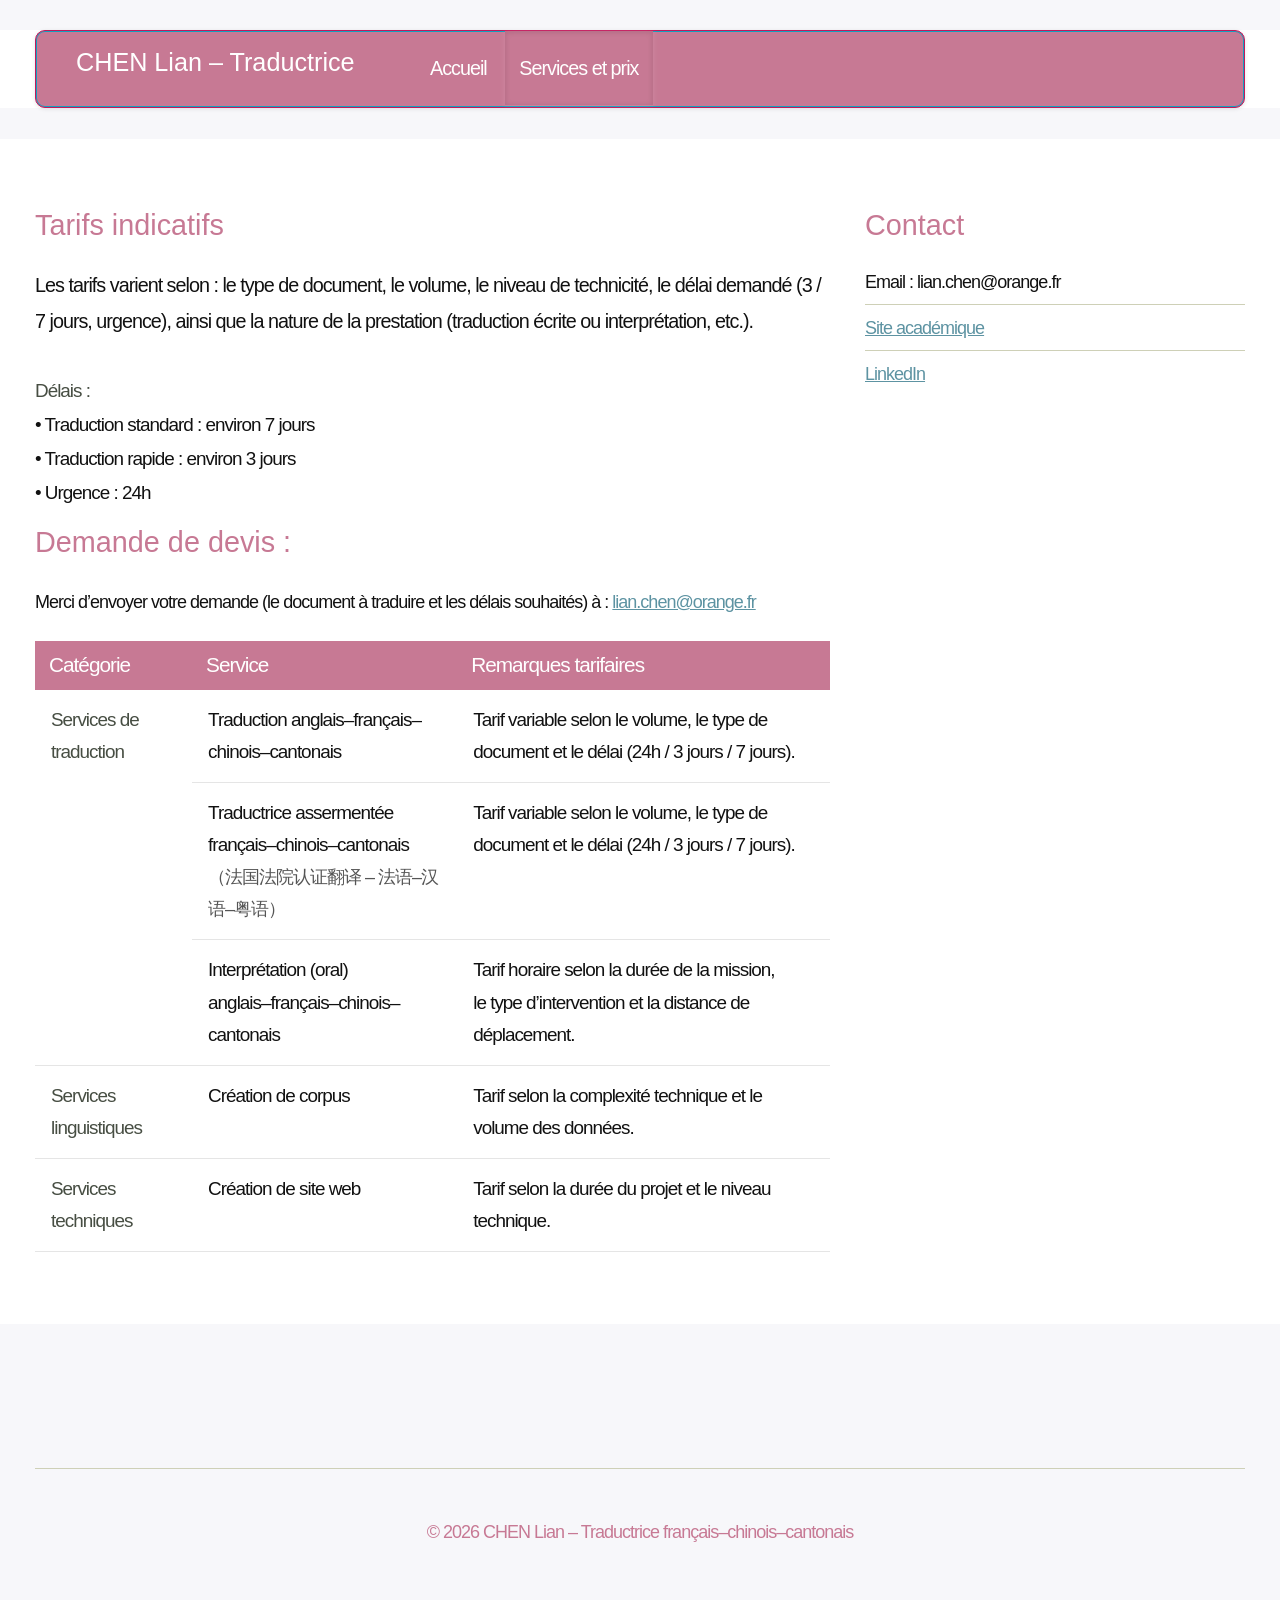
==== Services.html @ cb3b6828 "Add files via upload" ====
<!DOCTYPE HTML>
<html>
<head>
    <title>Services – CHEN Lian</title>
    <meta charset="utf-8" />
    <meta name="viewport" content="width=device-width, initial-scale=1, user-scalable=no" />
    <link rel="stylesheet" href="assets/css/main.css" />
</head>

<body>
<div id="page-wrapper">

    <!-- Header -->
    <div id="header-wrapper">
        <div class="container">
            <header id="header">
                <h1><a href="index.html" id="logo">CHEN Lian – Traductrice</a></h1>
                <nav id="nav">
                    <a href="index.html">Accueil</a>
                    <a href="services.html" class="current-page-item">Services et prix </a>
                  
                </nav>

                <!-- Google Translate button -->
                <div id="google_translate_element" class="translate-box"></div>
            </header>
        </div>
    </div>

    <!-- Main -->
    <div id="main">
        <div class="container">
            <div class="row main-row">

              <!-- LEFT COLUMN -->
<div class="col-8 col-12-medium">

    <section>

        <h2>Tarifs indicatifs</h2>

        <p class="tarif-intro">
        Les tarifs varient selon :
        le type de document, le volume, le niveau de technicité,
        le délai demandé (3 / 7 jours, urgence),
        ainsi que la nature de la prestation
        (traduction écrite ou interprétation, etc.).
        </p>

        <div class="tarif-note">
            <p>
            <strong>Délais :</strong><br/>
            • Traduction standard : environ 7 jours<br/>
            • Traduction rapide : environ 3 jours<br/>
            • Urgence : 24h
            </p>
        </div>

    </br>

        <h2>Demande de devis :</h2>
        <p>
        Merci d’envoyer votre demande (le document à traduire et  les délais souhaités) à :
        <a href="mailto:lian.chen@orange.fr" class="email-link">
            lian.chen@orange.fr
        </a>
        </p>

        <table class="tarif-table">
            <tr>
                <th>Catégorie</th>
                <th>Service</th>
                <th>Remarques tarifaires</th>
            </tr>




            <tr>
                <td rowspan="3"><strong>Services de traduction</strong></td>
                <td>Traduction anglais–français–chinois–cantonais</td>
                
                <td>
                   Tarif variable selon le volume, le type de document
        et le délai (24h / 3 jours / 7 jours).
                </td>
            </tr>

            <tr>
                <td>
                    Traductrice assermentée français–chinois–cantonais<br/>
                    <span class="cn-text">
                    （法国法院认证翻译 – 法语–汉语–粤语）
                    </span>
                </td>
               
                <td>
                   Tarif variable selon le volume, le type de document
        et le délai (24h / 3 jours / 7 jours).
                </td>
            </tr>






            <tr>
                <td>
                    Interprétation (oral)<br/>
                    anglais–français–chinois–cantonais
                </td>
                <td>
                    Tarif horaire selon la durée de la mission,<br/>
                    le type d’intervention et la distance de déplacement.
                </td>
            </tr>

            <tr>
                <td><strong>Services linguistiques</strong></td>
                <td>
                    Création de corpus<br/>
                   
                </td>
                <td>
                    Tarif selon la complexité technique
                    et le volume des données.
                </td>
            </tr>

            <tr>
                <td><strong>Services techniques</strong></td>
                <td>
                    Création de site web
                </td>
                <td>
                    Tarif selon la durée du projet
                    et le niveau technique.
                </td>
            </tr>
        </table>

    </section>

</div>

                <!-- RIGHT SIDEBAR -->
                <div class="col-4 col-12-medium">

                    

                    <!-- Contact -->
                    <section>
                        <h2>Contact</h2>
                        <ul class="link-list">
                            <li>Email : lian.chen@orange.fr</li>
                            <li><a href="https://lianchen.fr/" target="_blank">Site académique</a></li>
                            <li><a href="https://www.linkedin.com/" target="_blank">LinkedIn</a></li>
                        </ul>
                    </section>

                </div>

            </div>
        </div>
    </div>

    <!-- Footer -->
    <div id="footer-wrapper">
        <div class="container">
            <div id="copyright">
                &copy; 2026 CHEN Lian – Traductrice français–chinois–cantonais
            </div>
        </div>
    </div>

</div>

<script src="assets/js/jquery.min.js"></script>
<script src="assets/js/browser.min.js"></script>
<script src="assets/js/breakpoints.min.js"></script>
<script src="assets/js/util.js"></script>
<script src="assets/js/main.js"></script>



<!-- Google Translate script -->
<script>
function googleTranslateElementInit() {
  new google.translate.TranslateElement({
    pageLanguage: 'fr',
    includedLanguages: 'fr,en,zh-CN',
    layout: google.translate.TranslateElement.InlineLayout.SIMPLE
  }, 'google_translate_element');
}
</script>

<script src="//translate.google.com/translate_a/element.js?cb=googleTranslateElementInit"></script>

</body>
</html>
---- assets/css/main.css ----
@import url('https://fonts.googleapis.com/css2?family=Source+Sans+3:wght@400;600;700&display=swap');

/*
	Minimaxing by HTML5 UP
	html5up.net | @ajlkn
	Free for personal and commercial use under the CCA 3.0 license (html5up.net/license)
*/

html, body, div, span, applet, object,
iframe, h1, h2, h3, h4, h5, h6, p, blockquote,
pre, a, abbr, acronym, address, big, cite,
code, del, dfn, em, img, ins, kbd, q, s, samp,
small, strike, strong, sub, sup, tt, var, b,
u, i, center, dl, dt, dd, ol, ul, li, fieldset,
form, label, legend, table, caption, tbody,
tfoot, thead, tr, th, td, article, aside,
canvas, details, embed, figure, figcaption,
footer, header, hgroup, menu, nav, output, ruby,
section, summary, time, mark, audio, video {
	margin: 0;
	padding: 0;
	border: 0;
	font-size: 100%;
	font: inherit;
	vertical-align: baseline;}

article, aside, details, figcaption, figure,
footer, header, hgroup, menu, nav, section {
	display: block;}

body {
	line-height: 1;
}

ol, ul {
	list-style: none;
}

blockquote, q {
	quotes: none;
}

	blockquote:before, blockquote:after, q:before, q:after {
		content: '';
		content: none;
	}

table {
	border-collapse: collapse;
	border-spacing: 0;
}

body {
	-webkit-text-size-adjust: none;
}

mark {
	background-color: transparent;
	color: inherit;
}

input::-moz-focus-inner {
	border: 0;
	padding: 0;
}

input, select, textarea {
	-moz-appearance: none;
	-webkit-appearance: none;
	-ms-appearance: none;
	appearance: none;
}

/* Basic */

	html {
		box-sizing: border-box;
	}

	*, *:before, *:after {
		box-sizing: inherit;
	}

	@-ms-viewport {
		width: device-width;
	}

	body {
    font-size: 13.5pt;
    font-family: sans-serif;
    background-color: #f7f7fa; /* 淡粉灰背景 */
		font-family: 'Ubuntu Condensed', sans-serif;
		color: #111111;

		letter-spacing: -1px;
	}

	h1, h2, h3, h4 {
		color: #c77994;
		font-weight: normal;
	}

	h1 {
		text-transform: lowercase;
	}

	h2 {
		text-transform: lowercase;
		font-size: 1.6em;
		letter-spacing: -1px;
		margin-bottom: 1em;
	}

	h3, h4 {
		color: #283121;
		margin-bottom: 0.5em;
	}

	h3 {
		font-size: 1.2em;
		margin-bottom: 0.8em;
	}

	h4 {
		font-size: 1em;
	}

	p, ul {
		margin-bottom: 1.25em;
	}

	p {
		line-height: 1.8em;
	}

	strong {
		color: #474e43;
	}

	img.left {
		float: left;
		margin: 2px 1.25em 0 0;
	}

	img.top {
		margin: 4px 0 2.25em 0;
	}

	ul {
		padding: 0.25em 0 0 0;
	}

	a {
		color: #5d93a2;
		text-decoration: underline;
	}

		a:hover {
			text-decoration: none;
		}

	* > p:last-child {
		margin-bottom: 0 !important;
	}

	section, article {
		margin: 0 0 60px 0;
	}

	section:last-child, article:last-child {
		margin-bottom: 0;
	}

/* Container */

	.container {
		margin: 0 auto;
		max-width: 100%;
		width: 1200px;
	}

		@media screen and (max-width: 1680px) {

			.container {
				width: 1200px;
			}

		}

		@media screen and (max-width: 1280px) {

			.container {
				width: calc(100% - 70px);
			}

		}

		@media screen and (max-width: 980px) {

			.container {
				width: calc(100% - 100px);
			}

		}

		@media screen and (max-width: 736px) {

			.container {
				width: calc(100% - 40px);
			}

		}

/* Row */

	.row {
		display: flex;
		flex-wrap: wrap;
		box-sizing: border-box;
		align-items: stretch;
	}

		.row > * {
			box-sizing: border-box;
		}

		.row.gtr-uniform > * > :last-child {
			margin-bottom: 0;
		}

		.row.aln-left {
			justify-content: flex-start;
		}

		.row.aln-center {
			justify-content: center;
		}

		.row.aln-right {
			justify-content: flex-end;
		}

		.row.aln-top {
			align-items: flex-start;
		}

		.row.aln-middle {
			align-items: center;
		}

		.row.aln-bottom {
			align-items: flex-end;
		}

		.row > .imp {
			order: -1;
		}

		.row > .col-1 {
			width: 8.33333%;
		}

		.row > .off-1 {
			margin-left: 8.33333%;
		}

		.row > .col-2 {
			width: 16.66667%;
		}

		.row > .off-2 {
			margin-left: 16.66667%;
		}

		.row > .col-3 {
			width: 25%;
		}

		.row > .off-3 {
			margin-left: 25%;
		}

		.row > .col-4 {
			width: 33.33333%;
		}

		.row > .off-4 {
			margin-left: 33.33333%;
		}

		.row > .col-5 {
			width: 41.66667%;
		}

		.row > .off-5 {
			margin-left: 41.66667%;
		}

		.row > .col-6 {
			width: 50%;
		}

		.row > .off-6 {
			margin-left: 50%;
		}

		.row > .col-7 {
			width: 58.33333%;
		}

		.row > .off-7 {
			margin-left: 58.33333%;
		}

		.row > .col-8 {
			width: 66.66667%;
		}

		.row > .off-8 {
			margin-left: 66.66667%;
		}

		.row > .col-9 {
			width: 75%;
		}

		.row > .off-9 {
			margin-left: 75%;
		}

		.row > .col-10 {
			width: 83.33333%;
		}

		.row > .off-10 {
			margin-left: 83.33333%;
		}

		.row > .col-11 {
			width: 91.66667%;
		}

		.row > .off-11 {
			margin-left: 91.66667%;
		}

		.row > .col-12 {
			width: 100%;
		}

		.row > .off-12 {
			margin-left: 100%;
		}

		.row.gtr-0 {
			margin-top: 0px;
			margin-left: 0px;
		}

			.row.gtr-0 > * {
				padding: 0px 0 0 0px;
			}

			.row.gtr-0.gtr-uniform {
				margin-top: 0px;
			}

				.row.gtr-0.gtr-uniform > * {
					padding-top: 0px;
				}

		.row.gtr-25 {
			margin-top: -12.5px;
			margin-left: -12.5px;
		}

			.row.gtr-25 > * {
				padding: 12.5px 0 0 12.5px;
			}

			.row.gtr-25.gtr-uniform {
				margin-top: -12.5px;
			}

				.row.gtr-25.gtr-uniform > * {
					padding-top: 12.5px;
				}

		.row.gtr-50 {
			margin-top: -25px;
			margin-left: -25px;
		}

			.row.gtr-50 > * {
				padding: 25px 0 0 25px;
			}

			.row.gtr-50.gtr-uniform {
				margin-top: -25px;
			}

				.row.gtr-50.gtr-uniform > * {
					padding-top: 25px;
				}

		.row {
			margin-top: -50px;
			margin-left: -50px;
		}

			.row > * {
				padding: 50px 0 0 50px;
			}

			.row.gtr-uniform {
				margin-top: -50px;
			}

				.row.gtr-uniform > * {
					padding-top: 50px;
				}

		.row.gtr-150 {
			margin-top: -75px;
			margin-left: -75px;
		}

			.row.gtr-150 > * {
				padding: 75px 0 0 75px;
			}

			.row.gtr-150.gtr-uniform {
				margin-top: -75px;
			}

				.row.gtr-150.gtr-uniform > * {
					padding-top: 75px;
				}

		.row.gtr-200 {
			margin-top: -100px;
			margin-left: -100px;
		}

			.row.gtr-200 > * {
				padding: 100px 0 0 100px;
			}

			.row.gtr-200.gtr-uniform {
				margin-top: -100px;
			}

				.row.gtr-200.gtr-uniform > * {
					padding-top: 100px;
				}

		@media screen and (max-width: 1680px) {

			.row {
				display: flex;
				flex-wrap: wrap;
				box-sizing: border-box;
				align-items: stretch;
			}

				.row > * {
					box-sizing: border-box;
				}

				.row.gtr-uniform > * > :last-child {
					margin-bottom: 0;
				}

				.row.aln-left {
					justify-content: flex-start;
				}

				.row.aln-center {
					justify-content: center;
				}

				.row.aln-right {
					justify-content: flex-end;
				}

				.row.aln-top {
					align-items: flex-start;
				}

				.row.aln-middle {
					align-items: center;
				}

				.row.aln-bottom {
					align-items: flex-end;
				}

				.row > .imp-xlarge {
					order: -1;
				}

				.row > .col-1-xlarge {
					width: 8.33333%;
				}

				.row > .off-1-xlarge {
					margin-left: 8.33333%;
				}

				.row > .col-2-xlarge {
					width: 16.66667%;
				}

				.row > .off-2-xlarge {
					margin-left: 16.66667%;
				}

				.row > .col-3-xlarge {
					width: 25%;
				}

				.row > .off-3-xlarge {
					margin-left: 25%;
				}

				.row > .col-4-xlarge {
					width: 33.33333%;
				}

				.row > .off-4-xlarge {
					margin-left: 33.33333%;
				}

				.row > .col-5-xlarge {
					width: 41.66667%;
				}

				.row > .off-5-xlarge {
					margin-left: 41.66667%;
				}

				.row > .col-6-xlarge {
					width: 50%;
				}

				.row > .off-6-xlarge {
					margin-left: 50%;
				}

				.row > .col-7-xlarge {
					width: 58.33333%;
				}

				.row > .off-7-xlarge {
					margin-left: 58.33333%;
				}

				.row > .col-8-xlarge {
					width: 66.66667%;
				}

				.row > .off-8-xlarge {
					margin-left: 66.66667%;
				}

				.row > .col-9-xlarge {
					width: 75%;
				}

				.row > .off-9-xlarge {
					margin-left: 75%;
				}

				.row > .col-10-xlarge {
					width: 83.33333%;
				}

				.row > .off-10-xlarge {
					margin-left: 83.33333%;
				}

				.row > .col-11-xlarge {
					width: 91.66667%;
				}

				.row > .off-11-xlarge {
					margin-left: 91.66667%;
				}

				.row > .col-12-xlarge {
					width: 100%;
				}

				.row > .off-12-xlarge {
					margin-left: 100%;
				}

				.row.gtr-0 {
					margin-top: 0px;
					margin-left: 0px;
				}

					.row.gtr-0 > * {
						padding: 0px 0 0 0px;
					}

					.row.gtr-0.gtr-uniform {
						margin-top: 0px;
					}

						.row.gtr-0.gtr-uniform > * {
							padding-top: 0px;
						}

				.row.gtr-25 {
					margin-top: -12.5px;
					margin-left: -12.5px;
				}

					.row.gtr-25 > * {
						padding: 12.5px 0 0 12.5px;
					}

					.row.gtr-25.gtr-uniform {
						margin-top: -12.5px;
					}

						.row.gtr-25.gtr-uniform > * {
							padding-top: 12.5px;
						}

				.row.gtr-50 {
					margin-top: -25px;
					margin-left: -25px;
				}

					.row.gtr-50 > * {
						padding: 25px 0 0 25px;
					}

					.row.gtr-50.gtr-uniform {
						margin-top: -25px;
					}

						.row.gtr-50.gtr-uniform > * {
							padding-top: 25px;
						}

				.row {
					margin-top: -50px;
					margin-left: -50px;
				}

					.row > * {
						padding: 50px 0 0 50px;
					}

					.row.gtr-uniform {
						margin-top: -50px;
					}

						.row.gtr-uniform > * {
							padding-top: 50px;
						}

				.row.gtr-150 {
					margin-top: -75px;
					margin-left: -75px;
				}

					.row.gtr-150 > * {
						padding: 75px 0 0 75px;
					}

					.row.gtr-150.gtr-uniform {
						margin-top: -75px;
					}

						.row.gtr-150.gtr-uniform > * {
							padding-top: 75px;
						}

				.row.gtr-200 {
					margin-top: -100px;
					margin-left: -100px;
				}

					.row.gtr-200 > * {
						padding: 100px 0 0 100px;
					}

					.row.gtr-200.gtr-uniform {
						margin-top: -100px;
					}

						.row.gtr-200.gtr-uniform > * {
							padding-top: 100px;
						}

		}

		@media screen and (max-width: 1280px) {

			.row {
				display: flex;
				flex-wrap: wrap;
				box-sizing: border-box;
				align-items: stretch;
			}

				.row > * {
					box-sizing: border-box;
				}

				.row.gtr-uniform > * > :last-child {
					margin-bottom: 0;
				}

				.row.aln-left {
					justify-content: flex-start;
				}

				.row.aln-center {
					justify-content: center;
				}

				.row.aln-right {
					justify-content: flex-end;
				}

				.row.aln-top {
					align-items: flex-start;
				}

				.row.aln-middle {
					align-items: center;
				}

				.row.aln-bottom {
					align-items: flex-end;
				}

				.row > .imp-large {
					order: -1;
				}

				.row > .col-1-large {
					width: 8.33333%;
				}

				.row > .off-1-large {
					margin-left: 8.33333%;
				}

				.row > .col-2-large {
					width: 16.66667%;
				}

				.row > .off-2-large {
					margin-left: 16.66667%;
				}

				.row > .col-3-large {
					width: 25%;
				}

				.row > .off-3-large {
					margin-left: 25%;
				}

				.row > .col-4-large {
					width: 33.33333%;
				}

				.row > .off-4-large {
					margin-left: 33.33333%;
				}

				.row > .col-5-large {
					width: 41.66667%;
				}

				.row > .off-5-large {
					margin-left: 41.66667%;
				}

				.row > .col-6-large {
					width: 50%;
				}

				.row > .off-6-large {
					margin-left: 50%;
				}

				.row > .col-7-large {
					width: 58.33333%;
				}

				.row > .off-7-large {
					margin-left: 58.33333%;
				}

				.row > .col-8-large {
					width: 66.66667%;
				}

				.row > .off-8-large {
					margin-left: 66.66667%;
				}

				.row > .col-9-large {
					width: 75%;
				}

				.row > .off-9-large {
					margin-left: 75%;
				}

				.row > .col-10-large {
					width: 83.33333%;
				}

				.row > .off-10-large {
					margin-left: 83.33333%;
				}

				.row > .col-11-large {
					width: 91.66667%;
				}

				.row > .off-11-large {
					margin-left: 91.66667%;
				}

				.row > .col-12-large {
					width: 100%;
				}

				.row > .off-12-large {
					margin-left: 100%;
				}

				.row.gtr-0 {
					margin-top: 0px;
					margin-left: 0px;
				}

					.row.gtr-0 > * {
						padding: 0px 0 0 0px;
					}

					.row.gtr-0.gtr-uniform {
						margin-top: 0px;
					}

						.row.gtr-0.gtr-uniform > * {
							padding-top: 0px;
						}

				.row.gtr-25 {
					margin-top: -8.75px;
					margin-left: -8.75px;
				}

					.row.gtr-25 > * {
						padding: 8.75px 0 0 8.75px;
					}

					.row.gtr-25.gtr-uniform {
						margin-top: -8.75px;
					}

						.row.gtr-25.gtr-uniform > * {
							padding-top: 8.75px;
						}

				.row.gtr-50 {
					margin-top: -17.5px;
					margin-left: -17.5px;
				}

					.row.gtr-50 > * {
						padding: 17.5px 0 0 17.5px;
					}

					.row.gtr-50.gtr-uniform {
						margin-top: -17.5px;
					}

						.row.gtr-50.gtr-uniform > * {
							padding-top: 17.5px;
						}

				.row {
					margin-top: -35px;
					margin-left: -35px;
				}

					.row > * {
						padding: 35px 0 0 35px;
					}

					.row.gtr-uniform {
						margin-top: -35px;
					}

						.row.gtr-uniform > * {
							padding-top: 35px;
						}

				.row.gtr-150 {
					margin-top: -52.5px;
					margin-left: -52.5px;
				}

					.row.gtr-150 > * {
						padding: 52.5px 0 0 52.5px;
					}

					.row.gtr-150.gtr-uniform {
						margin-top: -52.5px;
					}

						.row.gtr-150.gtr-uniform > * {
							padding-top: 52.5px;
						}

				.row.gtr-200 {
					margin-top: -70px;
					margin-left: -70px;
				}

					.row.gtr-200 > * {
						padding: 70px 0 0 70px;
					}

					.row.gtr-200.gtr-uniform {
						margin-top: -70px;
					}

						.row.gtr-200.gtr-uniform > * {
							padding-top: 70px;
						}

		}

		@media screen and (max-width: 980px) {

			.row {
				display: flex;
				flex-wrap: wrap;
				box-sizing: border-box;
				align-items: stretch;
			}

				.row > * {
					box-sizing: border-box;
				}

				.row.gtr-uniform > * > :last-child {
					margin-bottom: 0;
				}

				.row.aln-left {
					justify-content: flex-start;
				}

				.row.aln-center {
					justify-content: center;
				}

				.row.aln-right {
					justify-content: flex-end;
				}

				.row.aln-top {
					align-items: flex-start;
				}

				.row.aln-middle {
					align-items: center;
				}

				.row.aln-bottom {
					align-items: flex-end;
				}

				.row > .imp-medium {
					order: -1;
				}

				.row > .col-1-medium {
					width: 8.33333%;
				}

				.row > .off-1-medium {
					margin-left: 8.33333%;
				}

				.row > .col-2-medium {
					width: 16.66667%;
				}

				.row > .off-2-medium {
					margin-left: 16.66667%;
				}

				.row > .col-3-medium {
					width: 25%;
				}

				.row > .off-3-medium {
					margin-left: 25%;
				}

				.row > .col-4-medium {
					width: 33.33333%;
				}

				.row > .off-4-medium {
					margin-left: 33.33333%;
				}

				.row > .col-5-medium {
					width: 41.66667%;
				}

				.row > .off-5-medium {
					margin-left: 41.66667%;
				}

				.row > .col-6-medium {
					width: 50%;
				}

				.row > .off-6-medium {
					margin-left: 50%;
				}

				.row > .col-7-medium {
					width: 58.33333%;
				}

				.row > .off-7-medium {
					margin-left: 58.33333%;
				}

				.row > .col-8-medium {
					width: 66.66667%;
				}

				.row > .off-8-medium {
					margin-left: 66.66667%;
				}

				.row > .col-9-medium {
					width: 75%;
				}

				.row > .off-9-medium {
					margin-left: 75%;
				}

				.row > .col-10-medium {
					width: 83.33333%;
				}

				.row > .off-10-medium {
					margin-left: 83.33333%;
				}

				.row > .col-11-medium {
					width: 91.66667%;
				}

				.row > .off-11-medium {
					margin-left: 91.66667%;
				}

				.row > .col-12-medium {
					width: 100%;
				}

				.row > .off-12-medium {
					margin-left: 100%;
				}

				.row.gtr-0 {
					margin-top: 0px;
					margin-left: 0px;
				}

					.row.gtr-0 > * {
						padding: 0px 0 0 0px;
					}

					.row.gtr-0.gtr-uniform {
						margin-top: 0px;
					}

						.row.gtr-0.gtr-uniform > * {
							padding-top: 0px;
						}

				.row.gtr-25 {
					margin-top: -12.5px;
					margin-left: -12.5px;
				}

					.row.gtr-25 > * {
						padding: 12.5px 0 0 12.5px;
					}

					.row.gtr-25.gtr-uniform {
						margin-top: -12.5px;
					}

						.row.gtr-25.gtr-uniform > * {
							padding-top: 12.5px;
						}

				.row.gtr-50 {
					margin-top: -25px;
					margin-left: -25px;
				}

					.row.gtr-50 > * {
						padding: 25px 0 0 25px;
					}

					.row.gtr-50.gtr-uniform {
						margin-top: -25px;
					}

						.row.gtr-50.gtr-uniform > * {
							padding-top: 25px;
						}

				.row {
					margin-top: -50px;
					margin-left: -50px;
				}

					.row > * {
						padding: 50px 0 0 50px;
					}

					.row.gtr-uniform {
						margin-top: -50px;
					}

						.row.gtr-uniform > * {
							padding-top: 50px;
						}

				.row.gtr-150 {
					margin-top: -75px;
					margin-left: -75px;
				}

					.row.gtr-150 > * {
						padding: 75px 0 0 75px;
					}

					.row.gtr-150.gtr-uniform {
						margin-top: -75px;
					}

						.row.gtr-150.gtr-uniform > * {
							padding-top: 75px;
						}

				.row.gtr-200 {
					margin-top: -100px;
					margin-left: -100px;
				}

					.row.gtr-200 > * {
						padding: 100px 0 0 100px;
					}

					.row.gtr-200.gtr-uniform {
						margin-top: -100px;
					}

						.row.gtr-200.gtr-uniform > * {
							padding-top: 100px;
						}

		}

		@media screen and (max-width: 736px) {

			.row {
				display: flex;
				flex-wrap: wrap;
				box-sizing: border-box;
				align-items: stretch;
			}

				.row > * {
					box-sizing: border-box;
				}

				.row.gtr-uniform > * > :last-child {
					margin-bottom: 0;
				}

				.row.aln-left {
					justify-content: flex-start;
				}

				.row.aln-center {
					justify-content: center;
				}

				.row.aln-right {
					justify-content: flex-end;
				}

				.row.aln-top {
					align-items: flex-start;
				}

				.row.aln-middle {
					align-items: center;
				}

				.row.aln-bottom {
					align-items: flex-end;
				}

				.row > .imp-small {
					order: -1;
				}

				.row > .col-1-small {
					width: 8.33333%;
				}

				.row > .off-1-small {
					margin-left: 8.33333%;
				}

				.row > .col-2-small {
					width: 16.66667%;
				}

				.row > .off-2-small {
					margin-left: 16.66667%;
				}

				.row > .col-3-small {
					width: 25%;
				}

				.row > .off-3-small {
					margin-left: 25%;
				}

				.row > .col-4-small {
					width: 33.33333%;
				}

				.row > .off-4-small {
					margin-left: 33.33333%;
				}

				.row > .col-5-small {
					width: 41.66667%;
				}

				.row > .off-5-small {
					margin-left: 41.66667%;
				}

				.row > .col-6-small {
					width: 50%;
				}

				.row > .off-6-small {
					margin-left: 50%;
				}

				.row > .col-7-small {
					width: 58.33333%;
				}

				.row > .off-7-small {
					margin-left: 58.33333%;
				}

				.row > .col-8-small {
					width: 66.66667%;
				}

				.row > .off-8-small {
					margin-left: 66.66667%;
				}

				.row > .col-9-small {
					width: 75%;
				}

				.row > .off-9-small {
					margin-left: 75%;
				}

				.row > .col-10-small {
					width: 83.33333%;
				}

				.row > .off-10-small {
					margin-left: 83.33333%;
				}

				.row > .col-11-small {
					width: 91.66667%;
				}

				.row > .off-11-small {
					margin-left: 91.66667%;
				}

				.row > .col-12-small {
					width: 100%;
				}

				.row > .off-12-small {
					margin-left: 100%;
				}

				.row.gtr-0 {
					margin-top: 0px;
					margin-left: 0px;
				}

					.row.gtr-0 > * {
						padding: 0px 0 0 0px;
					}

					.row.gtr-0.gtr-uniform {
						margin-top: 0px;
					}

						.row.gtr-0.gtr-uniform > * {
							padding-top: 0px;
						}

				.row.gtr-25 {
					margin-top: -5px;
					margin-left: -5px;
				}

					.row.gtr-25 > * {
						padding: 5px 0 0 5px;
					}

					.row.gtr-25.gtr-uniform {
						margin-top: -5px;
					}

						.row.gtr-25.gtr-uniform > * {
							padding-top: 5px;
						}

				.row.gtr-50 {
					margin-top: -10px;
					margin-left: -10px;
				}

					.row.gtr-50 > * {
						padding: 10px 0 0 10px;
					}

					.row.gtr-50.gtr-uniform {
						margin-top: -10px;
					}

						.row.gtr-50.gtr-uniform > * {
							padding-top: 10px;
						}

				.row {
					margin-top: -20px;
					margin-left: -20px;
				}

					.row > * {
						padding: 20px 0 0 20px;
					}

					.row.gtr-uniform {
						margin-top: -20px;
					}

						.row.gtr-uniform > * {
							padding-top: 20px;
						}

				.row.gtr-150 {
					margin-top: -30px;
					margin-left: -30px;
				}

					.row.gtr-150 > * {
						padding: 30px 0 0 30px;
					}

					.row.gtr-150.gtr-uniform {
						margin-top: -30px;
					}

						.row.gtr-150.gtr-uniform > * {
							padding-top: 30px;
						}

				.row.gtr-200 {
					margin-top: -40px;
					margin-left: -40px;
				}

					.row.gtr-200 > * {
						padding: 40px 0 0 40px;
					}

					.row.gtr-200.gtr-uniform {
						margin-top: -40px;
					}

						.row.gtr-200.gtr-uniform > * {
							padding-top: 40px;
						}

		}

/* Reusable */

	article.blog-post {
		position: relative;
	}

		article.blog-post .comments {
			position: absolute;
			top: 0;
			right: 0;
			height: 32px;
			line-height: 24px;
			padding-left: 40px;
			background: url("images/icon-bubble.png") no-repeat;
		}

		article.blog-post .blog-post-image {
			width: 100%;
		}

	ul.small-image-list li {
		overflow: hidden;
		margin-bottom: 1.5em;
	}

		ul.small-image-list li img {
			width: 78px;
		}

	ul.big-image-list li {
		overflow: hidden;
		margin-bottom: 2em;
	}

		ul.big-image-list li img {
			width: 178px;
		}

	ul.link-list li {
		border-top: solid 1px #ced0b7;
		padding: 0.75em 0 0 0;
		margin: 0.75em 0 0 0;
	}

		ul.link-list li:first-child {
			padding-top: 0;
			margin-top: 0;
			border-top: 0;
		}

	.button {
		background-image: -moz-linear-gradient(top, #c77994, #c77994);
		background-image: -webkit-linear-gradient(top, #c77994, #c77994);
		background-image: -ms-linear-gradient(top, #c77994, #c77994);
		background-image: linear-gradient(top, #c77994, #c77994);
		display: inline-block;
		padding: 15px 25px 15px 25px;
		background-color: #007b9d;
		border-radius: 10px;
		text-transform: lowercase;
		text-decoration: none;
		color: #fff;
		font-size: 1.2em;
		letter-spacing: -1px;
		border: solid 1px #c77994;
		box-shadow: inset 0px 0px 0px 1px #18a8c8;
	}

		.button:hover {
			background-image: -moz-linear-gradient(top, #c77994, #c77994);
			background-image: -webkit-linear-gradient(top, #c77994, #c77994);
			background-image: -ms-linear-gradient(top, #c77994, #c77994);
			background-image: linear-gradient(top, #c77994, #c77994);
			background-color: #c77994;
			box-shadow: inset 0px 0px 0px 1px #3ecceb;
		}

/* Header */

	#header-wrapper {
		background-image: -moz-linear-gradient(top, #fff, #fff);
		background-image: -webkit-linear-gradient(top, #fff, #fff);
		background-image: -ms-linear-gradient(top, #c77994, #c77994);
		background-image: linear-gradient(top, #c77994, #c77994);
		background-color: #c77994;
	}

/*这里才是顶部按钮那个主要颜色*/

	#header {
		background-image: -moz-linear-gradient(top, #c77994, #c77994);
		background-image: -webkit-linear-gradient(top, #c77994, #c77994);
		background-image: -ms-linear-gradient(top, #c77994, #c77994);
		background-image: linear-gradient(top, #c77994, #c77994);
		-moz-box-sizing: content-box;
		-webkit-box-sizing: content-box;
		-ms-box-sizing: content-box;
		box-sizing: content-box;
		position: relative;
		margin: 2.5% 0 2.5% 0;
		padding: 0 40px 0 40px;
		border-radius: 10px;
		border: solid 1px  #C2185B;
		box-shadow: inset 0px 0px 0px 1px #12a0bf, 0px 1px 4px 0px rgba(0, 0, 0, 0.1);
		background-color: #E91E63;
		height: 86px;
	}

		#header h1 {
			position: absolute;
			left: 40px;
			top: 0;
			color: #fff;
			font-size: 2.4em;
			letter-spacing: -2px;
			line-height: 86px;
		}

			#header h1 a {
				color: #fff;
				text-decoration: none;
			}

		#header nav {
			position: absolute;
			right: 40px;
			top: 1px;
			line-height: 84px;
			text-transform: lowercase;
			font-size: 1.3em;
			letter-spacing: -1px;
		}

			#header nav a {
				display: inline-block;
				text-decoration: none;
				color: #fff;
				padding: 0 25px 0 25px;
				outline: 0;
			}

				#header nav a.current-page-item {
					background-image: -moz-linear-gradient(top, #c77994, #c77994);
					background-image: -webkit-linear-gradient(top, #c77994, #c77994);
					background-image: -ms-linear-gradient(top, #007b99, #c77994);
					background-image: linear-gradient(top, #c77994, #c77994);
					background-color: #007897;
					box-shadow: inset 0px 1px 5px 1px rgba(0, 0, 0, 0.1), 0px 0px 5px 1px rgba(255, 255, 255, 0.1);
				}

				#header nav a:hover {
					background-image: -moz-linear-gradient(top, #c77994, #c77994);
					background-image: -webkit-linear-gradient(top, #c77994, #c77994);
					background-image: -ms-linear-gradient(top, #c77994, #c77994);
					background-image: linear-gradient(top, #c77994, #c77994);
					background-color: #0882a1;
					box-shadow: inset 0px 1px 5px 1px rgba(0, 0, 0, 0.05), 0px 0px 5px 1px rgba(255, 255, 255, 0.05);
				}

/* Banner */

	#banner-wrapper {
		background: #c77994 url(images/bg1.png);
		padding: 2em 0;
	}

	#banner {
		position: relative;
		width: 100%;
		padding: 6em 0;
		border-radius: 10px;
		background-image: url(images/banner.jpg);
		background-size: cover;
		text-align: center;
		box-shadow: inset 0 0 0 20px #fff;
	}

		#banner h2 {
			font-size: 3.3em;
			color: #fff;
			text-align: center;
			letter-spacing: -2px;
			margin: 0;
		}

		#banner span {
			display: block;
			left: 0;
			margin: 0.5em 0 0 0;
			font-size: 1.6em;
			color: #fff;
			letter-spacing: -1px;
			text-transform: lowercase;
			opacity: 0.8;
		}

/* Main */

	#main {
		background: #fff;
		padding: 4em 0;
	}

/* Footer */

	#footer-wrapper {
		padding: 4em 0;
	}

/* Copyright */

	#copyright {
		text-align: center;
		color: #c77994;
		border-top: solid 1px #ced0b7;
		padding: 3em 0 0 0;
		margin: 3em 0 0 0;
	}

		#copyright a {
			color: #c77994;
		}

/* Large */

	@media screen and (max-width: 1280px) {

		/* Reusable */

			ul.small-image-list img {
				width: 50px;
			}

			ul.big-image-list img {
				width: 75px;
			}

		/* Header */

			#header {
				height: 76px;
			}

				#header h1 {
					font-size: 2em;
					line-height: 76px;
				}

				#header nav {
					line-height: 74px;
					font-size: 1.1em;
				}

					#header nav a {
						padding: 0 20px 0 20px;
					}

		/* Banner */

			#banner {
				width: 100%;
				padding: 5em 0;
			}

				#banner h2 {
					font-size: 3em;
				}

				#banner span {
					font-size: 1.4em;
				}

		/* Footer */

			#footer-wrapper {
				padding: 4em 0;
			}

		/* Copyright */

			#copyright {
				padding: 3em 0 0 0;
				margin: 4em 0 0 0;
			}

	}

/* Small */

	#navPanel, #titleBar {
		display: none;
	}

	@media screen and (max-width: 980px) {

		/* Basic */

			html, body {
				overflow-x: hidden;
			}

		/* Page Wrapper */

			#page-wrapper {
				padding-top: 44px;
			}

		/* Header */

			#header-wrapper {
				background-image: -moz-linear-gradient(top, #c77994, #c77994);
				background-image: -webkit-linear-gradient(top, #c77994, #c77994);
				background-image: -ms-linear-gradient(top, #c77994, #c77994);
				background-image: linear-gradient(top, #c77994, #c77994);
				background-color: #c77994;
			}

			#header {
				display: none;
			}

			#banner {
				padding: 6em 0;
			}

				#banner h2 {
					font-size: 2.5em;
				}

		/* Nav */

			#page-wrapper {
				-moz-backface-visibility: hidden;
				-webkit-backface-visibility: hidden;
				-ms-backface-visibility: hidden;
				backface-visibility: hidden;
				-moz-transition: -moz-transform 0.5s ease;
				-webkit-transition: -webkit-transform 0.5s ease;
				-ms-transition: -ms-transform 0.5s ease;
				transition: transform 0.5s ease;
				padding-bottom: 1px;
			}

			#titleBar {
				background-image: -moz-linear-gradient(top, #c77994, #c77994);
				background-image: -webkit-linear-gradient(top, #c77994, #c77994);
				background-image: -ms-linear-gradient(top, #c77994, #c77994);
				background-image: linear-gradient(top, #c77994, #c77994);
				-moz-backface-visibility: hidden;
				-webkit-backface-visibility: hidden;
				-ms-backface-visibility: hidden;
				backface-visibility: hidden;
				-moz-transition: -moz-transform 0.5s ease;
				-webkit-transition: -webkit-transform 0.5s ease;
				-ms-transition: -ms-transform 0.5s ease;
				transition: transform 0.5s ease;
				display: block;
				height: 44px;
				left: 0;
				position: fixed;
				top: 0;
				width: 100%;
				z-index: 10001;
				text-align: center;
				color: #fff;
				font-size: 1.25em;
				background-color: #c77994;
			}

				#titleBar .title {
					line-height: 44px;
				}

				#titleBar .toggle {
					position: absolute;
					top: 0;
					left: 0;
					width: 80px;
					height: 60px;
				}

					#titleBar .toggle:after {
						content: '';
						position: absolute;
						left: 4px;
						top: 4px;
						color: #fff;
						text-align: center;
						line-height: 31px;
						font-size: 0.8em;
						width: 50px;
						height: 35px;
						border-radius: 5px;
						box-shadow: inset 0px 0px 0px 1px rgba(0, 0, 0, 0.25), inset 0px 1px 2px 0px rgba(0, 0, 0, 0.5), inset 0px 6px 13px 0px rgba(255, 255, 255, 0.2), 0px 2px 2px 0px rgba(255, 255, 255, 0.1);
					}

					#titleBar .toggle:before {
						content: '';
						position: absolute;
						width: 20px;
						height: 30px;
						background: url("images/mobileUI-site-nav-opener-bg.svg");
						top: 16px;
						left: 19px;
					}

					#titleBar .toggle:active:after {
						background: rgba(0, 0, 0, 0.2);
					}

			#navPanel {
				-moz-backface-visibility: hidden;
				-webkit-backface-visibility: hidden;
				-ms-backface-visibility: hidden;
				backface-visibility: hidden;
				-moz-transform: translateX(-275px);
				-webkit-transform: translateX(-275px);
				-ms-transform: translateX(-275px);
				transform: translateX(-275px);
				-moz-transition: -moz-transform 0.5s ease;
				-webkit-transition: -webkit-transform 0.5s ease;
				-ms-transition: -ms-transform 0.5s ease;
				transition: transform 0.5s ease;
				display: block;
				height: 100%;
				left: 0;
				overflow-y: auto;
				position: fixed;
				top: 0;
				width: 275px;
				z-index: 10002;
				background: #c77994;
				color: #fff;
				box-shadow: inset -10px 0px 40px 0px rgba(0, 0, 0, 0.5);
			}

				#navPanel .link {
					display: block;
					color: #fff;
					border-top: solid 1px rgba(255, 255, 255, 0.1);
					border-bottom: solid 1px rgba(0, 0, 0, 0.2);
					height: 55px;
					line-height: 55px;
					padding: 0 15px 0 15px;
					text-decoration: none;
				}

					#navPanel .link:first-child {
						border-top: 0;
					}

					#navPanel .link:last-child {
						border-bottom: 0;
					}

			body.navPanel-visible #page-wrapper {
				-moz-transform: translateX(275px);
				-webkit-transform: translateX(275px);
				-ms-transform: translateX(275px);
				transform: translateX(275px);
			}

			body.navPanel-visible #titleBar {
				-moz-transform: translateX(275px);
				-webkit-transform: translateX(275px);
				-ms-transform: translateX(275px);
				transform: translateX(275px);
			}

			body.navPanel-visible #navPanel {
				-moz-transform: translateX(0);
				-webkit-transform: translateX(0);
				-ms-transform: translateX(0);
				transform: translateX(0);
			}

	}

/* Small */

	@media screen and (max-width: 736px) {

		/* Basic */

			body {
				font-size: 13pt;
			}

			h2 {
				font-size: 1.4em;
			}

			h3 {
				font-size: 1.2em;
			}

			h4 {
				font-size: 1em;
			}

		/* Reusable */

			ul.small-image-list li img {
				width: 100px;
			}

			ul.big-image-list li img {
				width: 100px;
			}

			ul.link-list {
				margin: 0 0 1em 0;
			}

			article.blog-post .comments {
				display: block;
				position: relative;
				top: -0.5em;
				margin: 0 0 0.5em 0;
			}

			.button {
				font-size: 1em;
			}

			.blog-post-image {
				width: 100%;
			}

		/* Banner */

			#banner-wrapper {
				background: #c8d2bc url(images/bg1.png);
				padding: 20px 0;
			}

			#banner {
				box-shadow: inset 0 0 0 10px #fff;
				padding: 4em 1em;
			}

				#banner h2 {
					font-size: 2em;
					letter-spacing: -2px;
					line-height: 1.25em;
				}

				#banner span {
					font-size: 1.25em;
					letter-spacing: -1px;
					line-height: 1.25em;
				}

		/* Main */

			#main {
				padding: 40px 0;
			}

		/* Footer */

			#footer-wrapper {
				padding: 40px 0;
			}

		/* Copyright */

			#copyright {
				text-align: center;
				color: #A6A88F;
				padding: 30px 0 0 0;
				font-size: 0.8em;
				line-height: 1.5em;
			}

				#copyright a {
					color: #A6A88F;
				}

	}


	/* ===== FIX FOR ACADEMIC BANNER TITLE (DO NOT REMOVE) ===== */

#banner h2 {
    text-transform: none !important;
    letter-spacing: normal !important;
    font-weight: 700 !important;
    opacity: 1 !important;
}

#banner span {
    text-transform: none !important;
    letter-spacing: normal !important;
    font-weight: 500 !important;
    opacity: 1 !important;
}

/* also fix global headings that template forces to lowercase */

h1, h2 {
    text-transform: none !important;
    letter-spacing: normal !important;
}



/* ===== TABLE STYLE FOR IMPORTANT DATES ===== */

table.dates {
    width: 100%;
    margin-top: 20px;
    border-collapse: collapse;
    font-family: 'Ubuntu Condensed', sans-serif;
    font-size: 1.1em;
}

table.dates td {
    padding: 12px 18px;
    border-bottom: 1px solid #ced0b7;
}

table.dates tr:hover {
    background-color: #f4f6f2;
}

table.dates td:first-child {
   color: #007897;
    font-weight: 700;
    width: 220px;
}





/* ===== FORCE FIX: logo too long + nav overlap + uppercase ===== */

/* 0) 取消模板全局小写（模板在 #header nav 上做了 text-transform: lowercase） */
#header nav,
#header nav a,
#nav,
#nav a {
  text-transform: none !important;
}

/* 1) 强制 header 作为定位容器 */
#header {
  position: relative !important;
}

/* 2) 固定 logo 区域宽度，避免盖住菜单 */
#header h1 {
  position: absolute !important;
  left: 40px !important;
  top: 0 !important;
  width: 320px !important;     /* 你可以调 280/300/360 */
  max-width: 320px !important;
  overflow: hidden !important;
  white-space: nowrap !important;
  text-overflow: ellipsis !important;
  z-index: 3 !important;
}

/* 3) 把 nav 的左边界推到 logo 右侧，确保 Home 不被盖住 */
#header nav {
  position: absolute !important;
  left: 380px !important;      /* >= (logo宽度 320 + 左边距 40 + 额外间距) */
  right: 40px !important;
  top: 0 !important;
  z-index: 2 !important;
  white-space: nowrap !important;
}

/* 4) 导航项之间的间距（不要太大，避免挤出） */
#header nav a {
  padding: 0 14px !important;
}


/* ===== REAL FIX FOR LONG LOGO TITLE ===== */

#header h1 {
    font-size: 1.4em !important;   /* 从 2.75em 降下来 */
    line-height: 2.5em;
}






/* ===== HOTEL CARDS ===== */

.hotel-card{
  background:#fff;
  border:1px solid #e6e6e6;
  border-radius:14px;
  box-shadow:0 2px 10px rgba(0,0,0,.06);
  padding:22px;
  margin-bottom:28px;
  text-align:center;
}

.hotel-title{
  font-size:26px;
  font-weight:800;
  margin-bottom:8px;
}

.stars{
  font-size:20px;
  color:#f4c542;
  margin-bottom:8px;
}

.hotel-meta{
  font-size:14px;
  color:#666;
  margin-bottom:10px;
}

.hotel-card a{
  color:#2d6be0;
  text-decoration:none;
  font-weight:600;
}

.hotel-card a:hover{
  text-decoration:underline;
}



/* Google Translate position */
.translate-box {
    position: absolute;
    top: 20px;
    right: 20px;
    z-index: 9999;
}






/* ===== TARIF TABLE STYLE ===== */

.tarif-intro {
    font-size: 1.1em;
    line-height: 1.8em;
    margin-bottom: 30px;
}

.tarif-table {
    width: 100%;
    border-collapse: collapse;
    margin-top: 20px;
    font-size: 1.05em;
}

.tarif-table th {
    background: #c77994;
    color: #fff;
    padding: 14px;
    text-align: left;
    font-size: 1.1em;
}

.tarif-table td {
    padding: 14px 16px;
    border-bottom: 1px solid #e5e5e5;
    vertical-align: top;
    line-height: 1.7em;
}

.tarif-table tr:hover {
    background: #f8f2f5;
}

.tarif-note {
    margin-top: 35px;
    font-size: 1.05em;
    line-height: 1.9em;
}

.cn-text {
    color: #555;
    font-size: 0.95em;
}
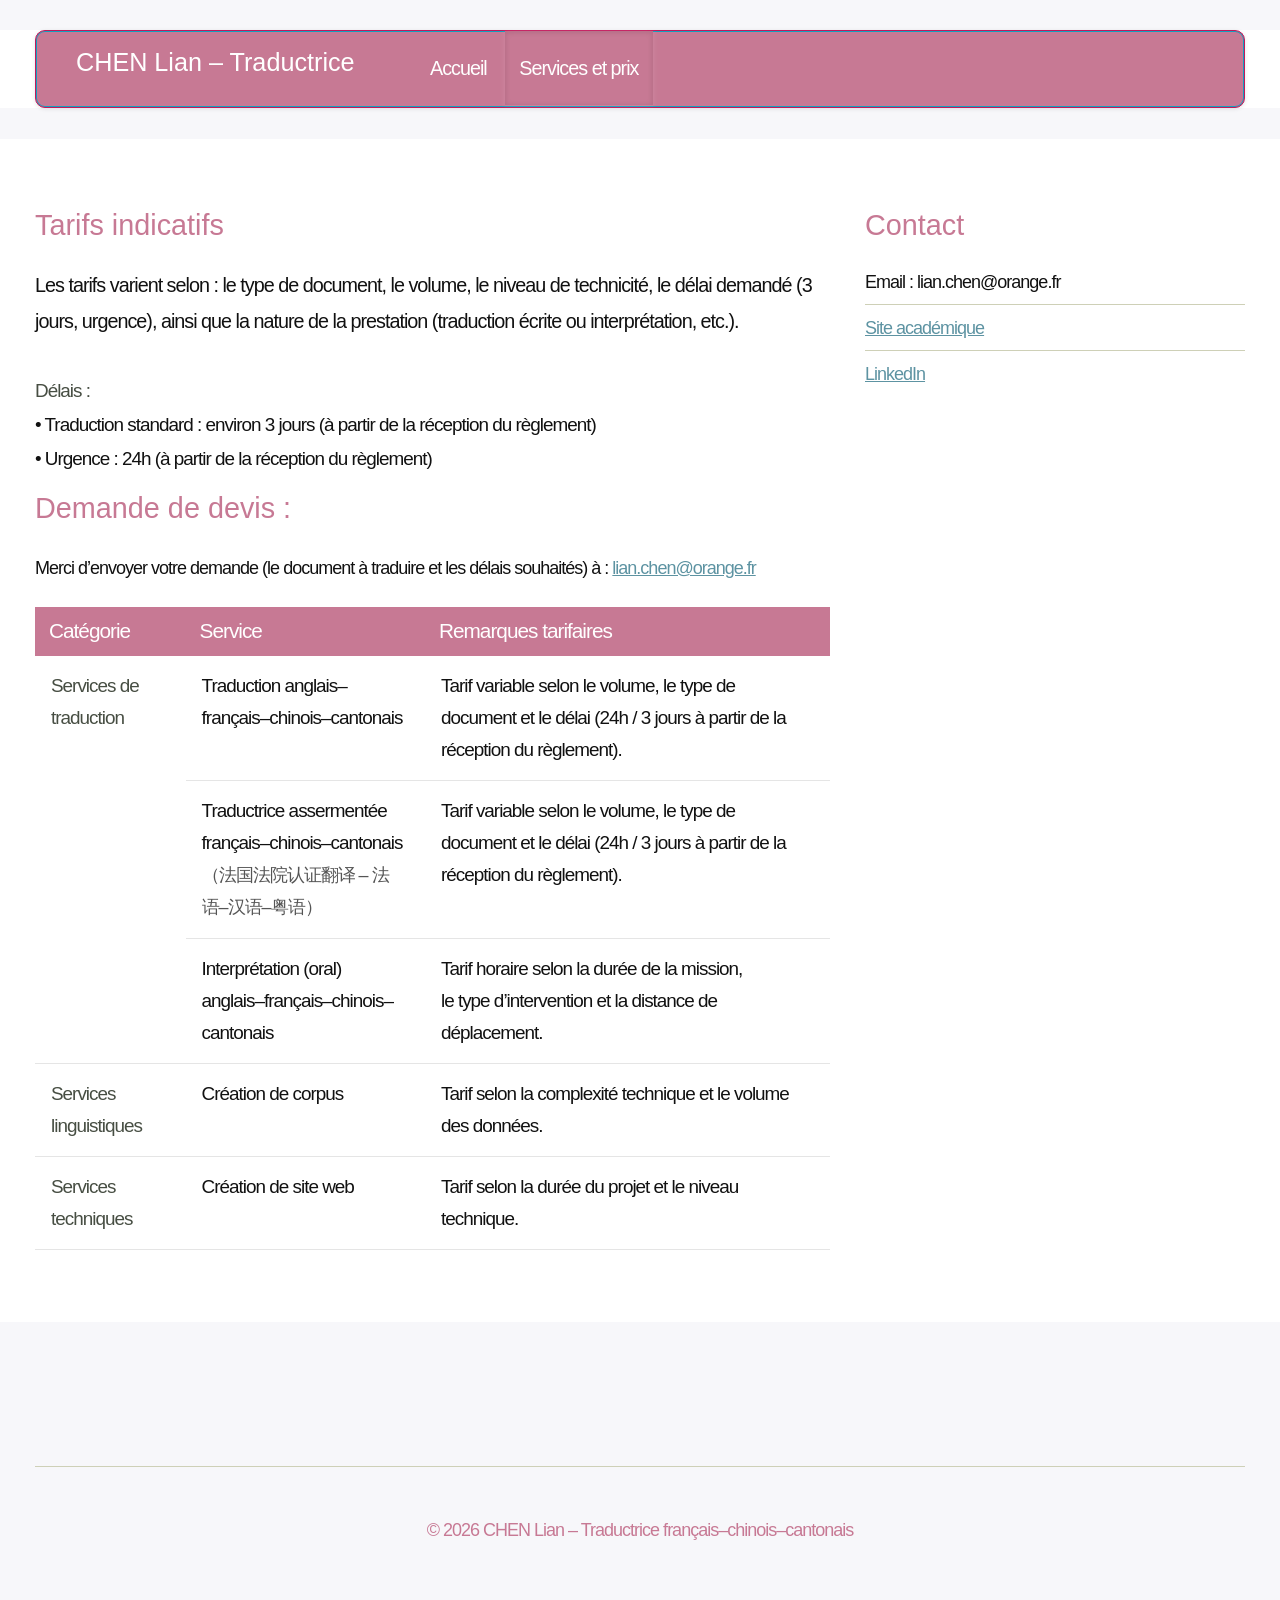
==== commit 00dd47e4: "Add files via upload" ====
--- a/Services.html
+++ b/Services.html
@@ -42,7 +42,7 @@
         <p class="tarif-intro">
         Les tarifs varient selon :
         le type de document, le volume, le niveau de technicité,
-        le délai demandé (3 / 7 jours, urgence),
+        le délai demandé (3 jours, urgence),
         ainsi que la nature de la prestation
         (traduction écrite ou interprétation, etc.).
         </p>
@@ -50,9 +50,8 @@
         <div class="tarif-note">
             <p>
             <strong>Délais :</strong><br/>
-            • Traduction standard : environ 7 jours<br/>
-            • Traduction rapide : environ 3 jours<br/>
-            • Urgence : 24h
+            • Traduction standard : environ 3 jours (à partir de la réception du règlement)<br/>
+            • Urgence : 24h  (à partir de la réception du règlement)
             </p>
         </div>
 
@@ -82,7 +81,7 @@
                 
                 <td>
                    Tarif variable selon le volume, le type de document
-        et le délai (24h / 3 jours / 7 jours).
+        et le délai (24h / 3 jours à partir de la réception du règlement).
                 </td>
             </tr>
 
@@ -96,7 +95,7 @@
                
                 <td>
                    Tarif variable selon le volume, le type de document
-        et le délai (24h / 3 jours / 7 jours).
+        et le délai (24h / 3 jours à partir de la réception du règlement).
                 </td>
             </tr>
 
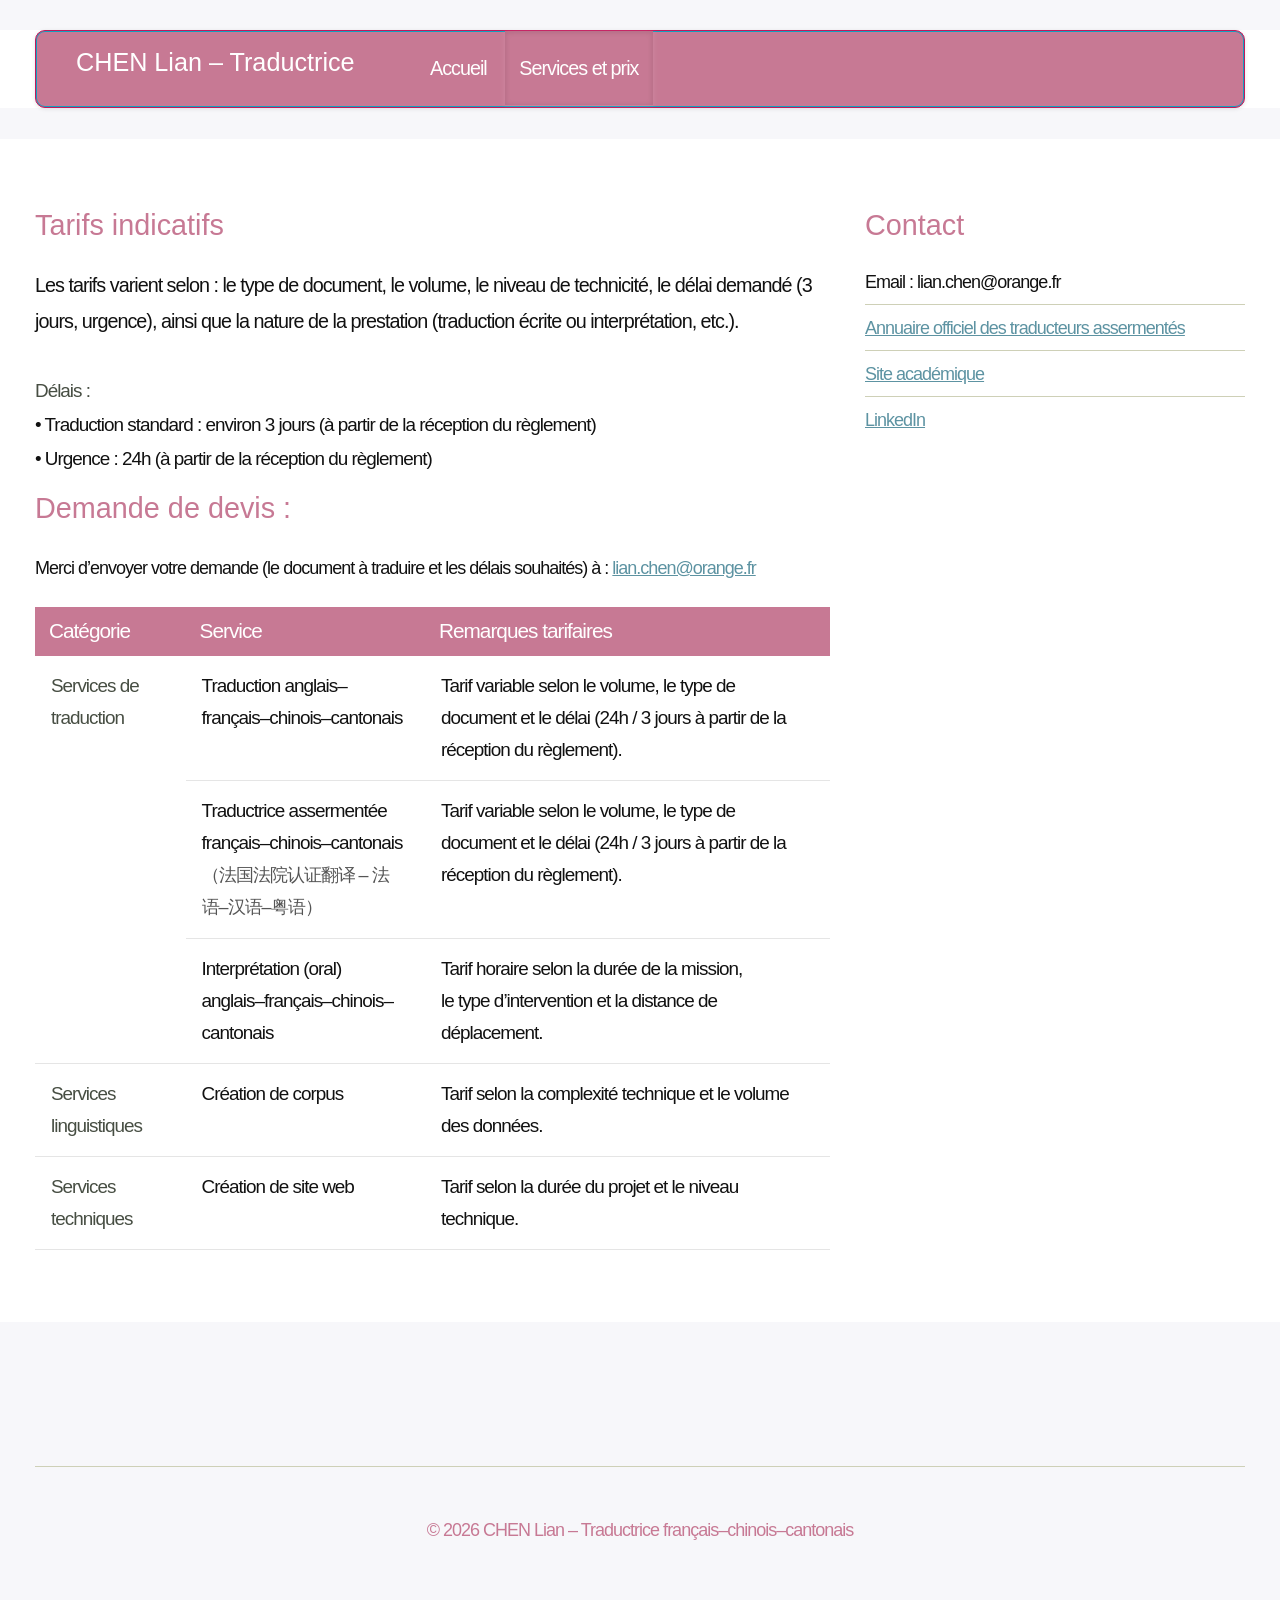
==== commit e0d4d346: "Add files via upload" ====
--- a/Services.html
+++ b/Services.html
@@ -153,6 +153,8 @@
                         <h2>Contact</h2>
                         <ul class="link-list">
                             <li>Email : lian.chen@orange.fr</li>
+                            <li><a href="https://www.annuaire-traducteur-assermente.fr/fr/3,2,10459/fiche_traducteur_assermente_chinois_mandarin_cantonais_CHEN_Lian_AMIENS.html" target="_blank">Annuaire officiel des traducteurs assermentés</a></li>
+
                             <li><a href="https://lianchen.fr/" target="_blank">Site académique</a></li>
                             <li><a href="https://www.linkedin.com/" target="_blank">LinkedIn</a></li>
                         </ul>
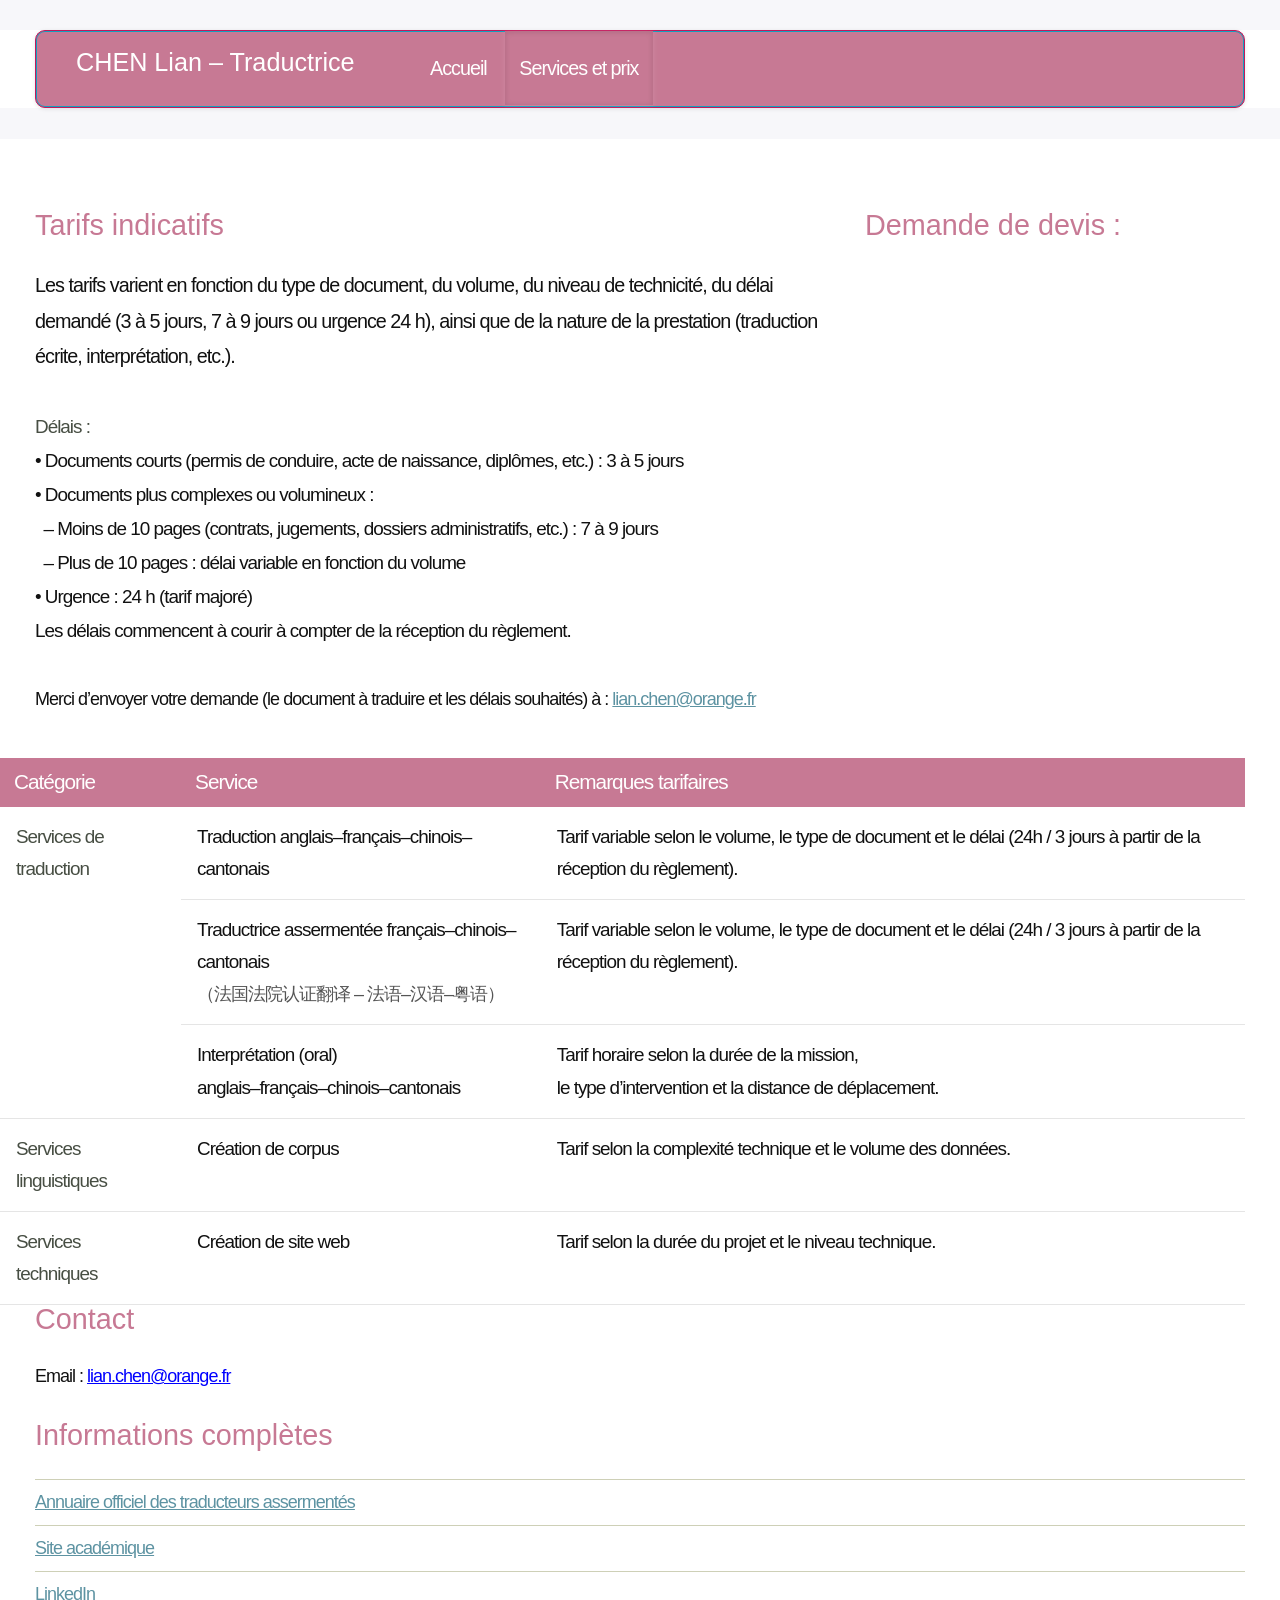
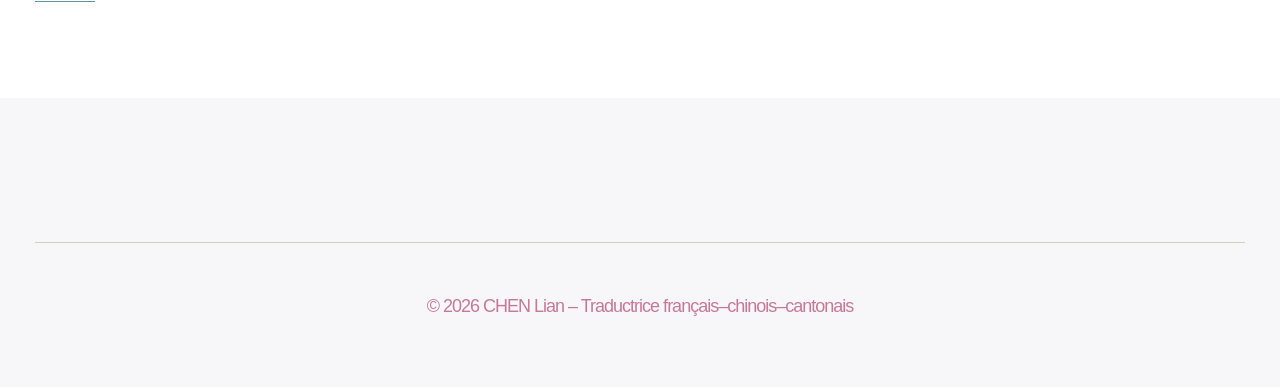
==== commit 1d0323bb: "Add files via upload" ====
--- a/Services.html
+++ b/Services.html
@@ -37,22 +37,29 @@
 
     <section>
 
-        <h2>Tarifs indicatifs</h2>
-
-        <p class="tarif-intro">
-        Les tarifs varient selon :
-        le type de document, le volume, le niveau de technicité,
-        le délai demandé (3 jours, urgence),
-        ainsi que la nature de la prestation
-        (traduction écrite ou interprétation, etc.).
-        </p>
-
-        <div class="tarif-note">
-            <p>
-            <strong>Délais :</strong><br/>
-            • Traduction standard : environ 3 jours (à partir de la réception du règlement)<br/>
-            • Urgence : 24h  (à partir de la réception du règlement)
-            </p>
+      <h2>Tarifs indicatifs</h2>
+
+<p class="tarif-intro">
+Les tarifs varient en fonction du type de document, du volume, du niveau de technicité,
+du délai demandé (3 à 5 jours, 7 à 9 jours ou urgence 24 h),
+ainsi que de la nature de la prestation (traduction écrite, interprétation, etc.).
+</p>
+
+<div class="tarif-note">
+<p>
+<strong>Délais :</strong><br/>
+
+• Documents courts (permis de conduire, acte de naissance, diplômes, etc.) : 3 à 5 jours<br/>
+
+• Documents plus complexes ou volumineux :<br/>
+&nbsp;&nbsp;– Moins de 10 pages (contrats, jugements, dossiers administratifs, etc.) : 7 à 9 jours<br/>
+&nbsp;&nbsp;– Plus de 10 pages : délai variable en fonction du volume<br/>
+
+• Urgence : 24 h (tarif majoré)<br/>
+
+<em>Les délais commencent à courir à compter de la réception du règlement.</em>
+</p>
+</div>
         </div>
 
     </br>
@@ -152,7 +159,14 @@
                     <section>
                         <h2>Contact</h2>
                         <ul class="link-list">
-                            <li>Email : lian.chen@orange.fr</li>
+                            <li>Email :        <a href="mailto:lian.chen@orange.fr" style="color: blue;">
+            lian.chen@orange.fr
+        </a>
+
+<br/>
+<br/>
+<br/>
+         <h2>Informations complètes</h2>
                             <li><a href="https://www.annuaire-traducteur-assermente.fr/fr/3,2,10459/fiche_traducteur_assermente_chinois_mandarin_cantonais_CHEN_Lian_AMIENS.html" target="_blank">Annuaire officiel des traducteurs assermentés</a></li>
 
                             <li><a href="https://lianchen.fr/" target="_blank">Site académique</a></li>
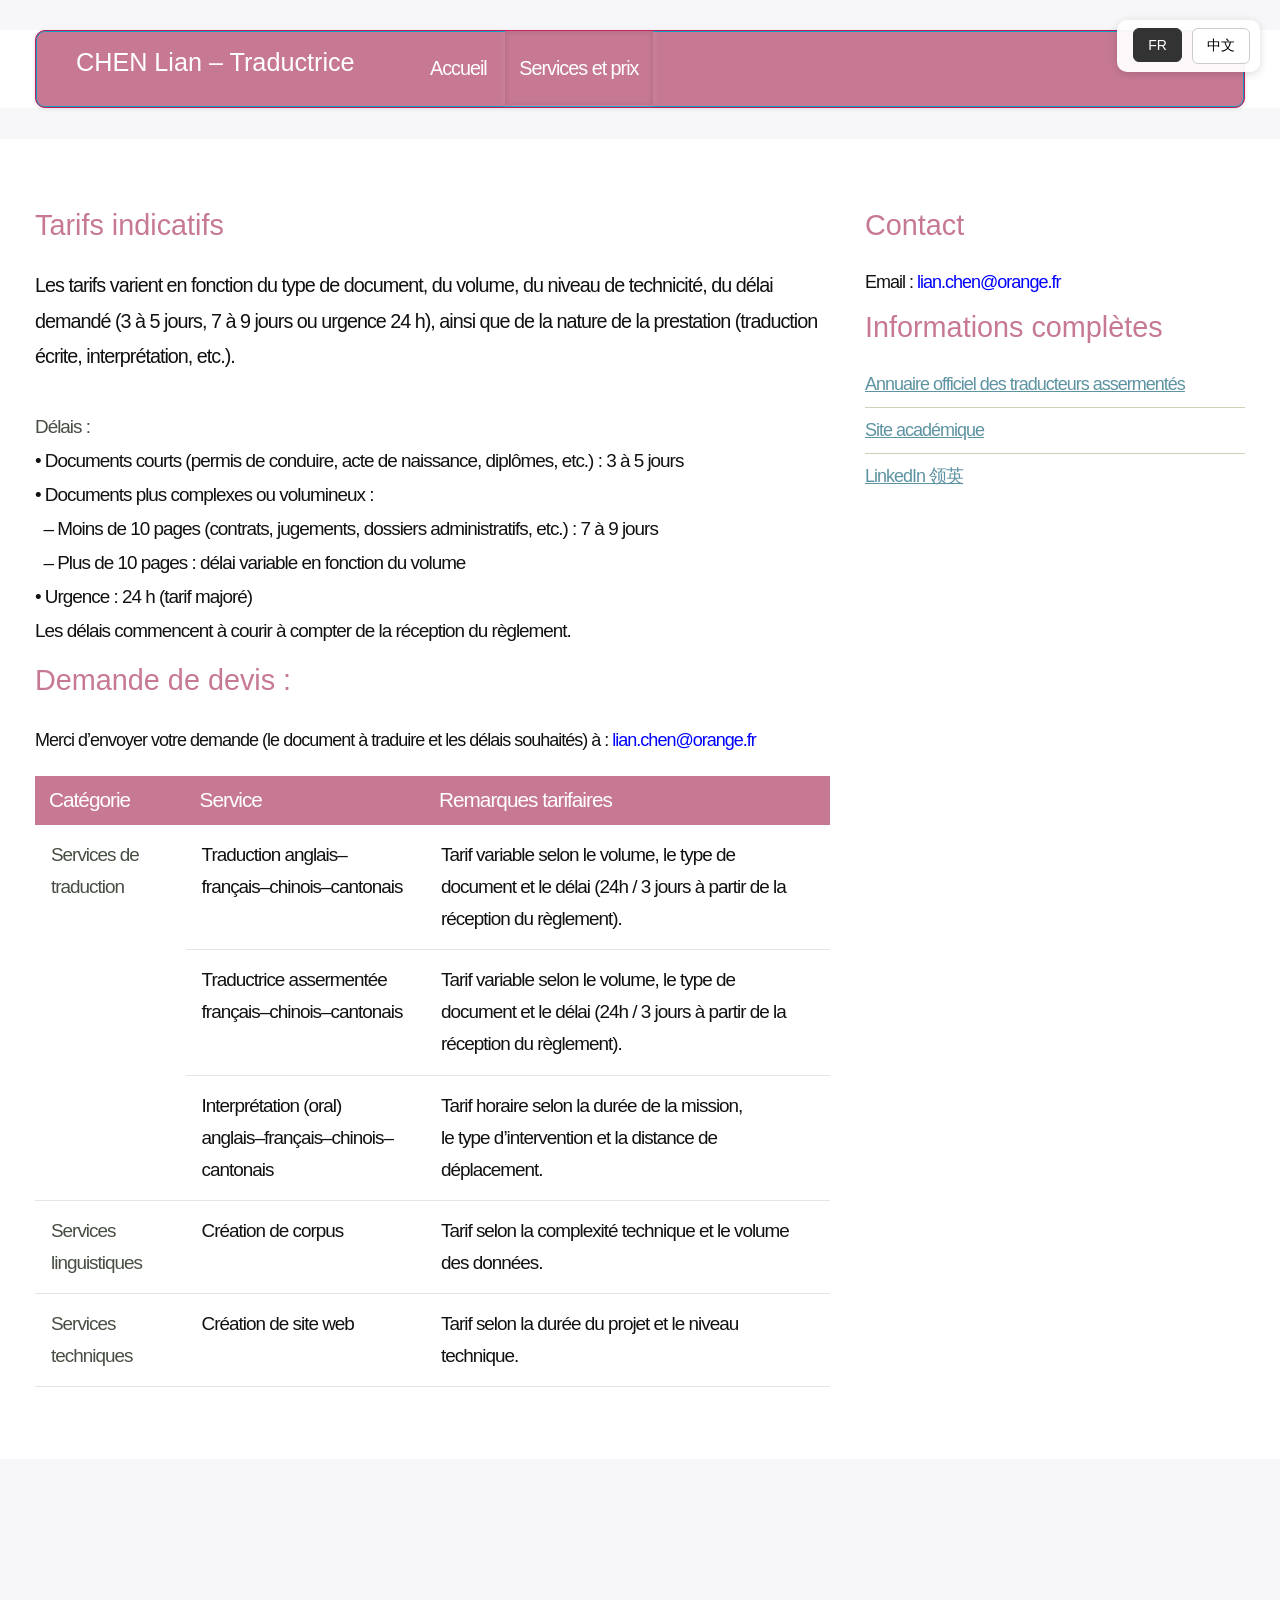
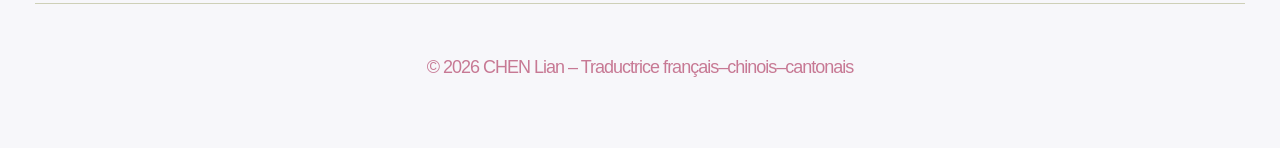
==== commit c64ce9ec: "Add files via upload" ====
--- a/Services.html
+++ b/Services.html
@@ -1,28 +1,94 @@
 <!DOCTYPE HTML>
-<html>
+<html lang="fr">
 <head>
     <title>Services – CHEN Lian</title>
     <meta charset="utf-8" />
     <meta name="viewport" content="width=device-width, initial-scale=1, user-scalable=no" />
     <link rel="stylesheet" href="assets/css/main.css" />
+
+    <style>
+        .language-floating {
+            position: fixed;
+            top: 20px;
+            right: 20px;
+            z-index: 99999;
+            background: rgba(255, 255, 255, 0.95);
+            padding: 8px 10px;
+            border-radius: 10px;
+            box-shadow: 0 2px 8px rgba(0,0,0,0.15);
+        }
+
+        .language-floating button {
+            margin-left: 6px;
+            padding: 8px 14px;
+            border: 1px solid #ccc;
+            background: #fff;
+            cursor: pointer;
+            border-radius: 6px;
+            font-size: 14px;
+        }
+
+        .language-floating button:hover {
+            background: #f2f2f2;
+        }
+
+        .language-floating button.active-lang {
+            background: #333;
+            color: #fff;
+            border-color: #333;
+        }
+
+        .lang-fr-inline,
+        .lang-zh-inline {
+            display: none;
+        }
+
+        .lang-fr-block,
+        .lang-zh-block {
+            display: none;
+        }
+
+        .email-link {
+            color: blue;
+            text-decoration: none;
+        }
+
+        .email-link:hover {
+            text-decoration: underline;
+        }
+    </style>
 </head>
 
 <body>
 <div id="page-wrapper">
+
+    <!-- 固定悬浮语言按钮 -->
+    <div class="language-floating">
+        <button id="btn-fr" type="button">FR</button>
+        <button id="btn-zh" type="button">中文</button>
+    </div>
 
     <!-- Header -->
     <div id="header-wrapper">
         <div class="container">
             <header id="header">
-                <h1><a href="index.html" id="logo">CHEN Lian – Traductrice</a></h1>
+                <h1>
+                    <a href="index.html" id="logo">
+                        <span class="lang-fr-inline">CHEN Lian – Traductrice</span>
+                        <span class="lang-zh-inline">CHEN Lian – 翻译服务</span>
+                    </a>
+                </h1>
+
                 <nav id="nav">
-                    <a href="index.html">Accueil</a>
-                    <a href="services.html" class="current-page-item">Services et prix </a>
-                  
+                    <a href="index.html">
+                        <span class="lang-fr-inline">Accueil</span>
+                        <span class="lang-zh-inline">首页</span>
+                    </a>
+                    <a href="ervices.html" class="current-page-item">
+                        <span class="lang-fr-inline">Services et prix</span>
+                        <span class="lang-zh-inline">服务与价格</span>
+                    </a>
                 </nav>
-
-                <!-- Google Translate button -->
-                <div id="google_translate_element" class="translate-box"></div>
             </header>
         </div>
     </div>
@@ -32,148 +98,265 @@
         <div class="container">
             <div class="row main-row">
 
-              <!-- LEFT COLUMN -->
-<div class="col-8 col-12-medium">
-
-    <section>
-
-      <h2>Tarifs indicatifs</h2>
-
-<p class="tarif-intro">
-Les tarifs varient en fonction du type de document, du volume, du niveau de technicité,
-du délai demandé (3 à 5 jours, 7 à 9 jours ou urgence 24 h),
-ainsi que de la nature de la prestation (traduction écrite, interprétation, etc.).
-</p>
-
-<div class="tarif-note">
-<p>
-<strong>Délais :</strong><br/>
-
-• Documents courts (permis de conduire, acte de naissance, diplômes, etc.) : 3 à 5 jours<br/>
-
-• Documents plus complexes ou volumineux :<br/>
-&nbsp;&nbsp;– Moins de 10 pages (contrats, jugements, dossiers administratifs, etc.) : 7 à 9 jours<br/>
-&nbsp;&nbsp;– Plus de 10 pages : délai variable en fonction du volume<br/>
-
-• Urgence : 24 h (tarif majoré)<br/>
-
-<em>Les délais commencent à courir à compter de la réception du règlement.</em>
-</p>
-</div>
-        </div>
-
-    </br>
-
-        <h2>Demande de devis :</h2>
-        <p>
-        Merci d’envoyer votre demande (le document à traduire et  les délais souhaités) à :
-        <a href="mailto:lian.chen@orange.fr" class="email-link">
-            lian.chen@orange.fr
-        </a>
-        </p>
-
-        <table class="tarif-table">
-            <tr>
-                <th>Catégorie</th>
-                <th>Service</th>
-                <th>Remarques tarifaires</th>
-            </tr>
-
-
-
-
-            <tr>
-                <td rowspan="3"><strong>Services de traduction</strong></td>
-                <td>Traduction anglais–français–chinois–cantonais</td>
-                
-                <td>
-                   Tarif variable selon le volume, le type de document
-        et le délai (24h / 3 jours à partir de la réception du règlement).
-                </td>
-            </tr>
-
-            <tr>
-                <td>
-                    Traductrice assermentée français–chinois–cantonais<br/>
-                    <span class="cn-text">
-                    （法国法院认证翻译 – 法语–汉语–粤语）
-                    </span>
-                </td>
-               
-                <td>
-                   Tarif variable selon le volume, le type de document
-        et le délai (24h / 3 jours à partir de la réception du règlement).
-                </td>
-            </tr>
-
-
-
-
-
-
-            <tr>
-                <td>
-                    Interprétation (oral)<br/>
-                    anglais–français–chinois–cantonais
-                </td>
-                <td>
-                    Tarif horaire selon la durée de la mission,<br/>
-                    le type d’intervention et la distance de déplacement.
-                </td>
-            </tr>
-
-            <tr>
-                <td><strong>Services linguistiques</strong></td>
-                <td>
-                    Création de corpus<br/>
-                   
-                </td>
-                <td>
-                    Tarif selon la complexité technique
-                    et le volume des données.
-                </td>
-            </tr>
-
-            <tr>
-                <td><strong>Services techniques</strong></td>
-                <td>
-                    Création de site web
-                </td>
-                <td>
-                    Tarif selon la durée du projet
-                    et le niveau technique.
-                </td>
-            </tr>
-        </table>
-
-    </section>
-
-</div>
+                <!-- LEFT COLUMN -->
+                <div class="col-8 col-12-medium">
+                    <section>
+
+                        <h2>
+                            <span class="lang-fr-inline">Tarifs indicatifs</span>
+                            <span class="lang-zh-inline">参考价格</span>
+                        </h2>
+
+                        <div class="lang-fr-block tarif-intro">
+                            <p>
+                                Les tarifs varient en fonction du type de document, du volume, du niveau de technicité,
+                                du délai demandé (3 à 5 jours, 7 à 9 jours ou urgence 24 h),
+                                ainsi que de la nature de la prestation (traduction écrite, interprétation, etc.).
+                            </p>
+                        </div>
+
+                        <div class="lang-zh-block tarif-intro">
+                            <p>
+                                价格会根据文件类型、篇幅、
+                                所需时限（3至5天、7至9天或24小时加急），
+                                以及服务性质（笔译、口译等）而有所不同。
+                            </p>
+                        </div>
+
+                        <div class="tarif-note">
+                            <div class="lang-fr-block">
+                                <p>
+                                    <strong>Délais :</strong><br />
+
+                                    • Documents courts (permis de conduire, acte de naissance, diplômes, etc.) : 3 à 5 jours<br />
+
+                                    • Documents plus complexes ou volumineux :<br />
+                                    &nbsp;&nbsp;– Moins de 10 pages (contrats, jugements, dossiers administratifs, etc.) : 7 à 9 jours<br />
+                                    &nbsp;&nbsp;– Plus de 10 pages : délai variable en fonction du volume<br />
+
+                                    • Urgence : 24 h (tarif majoré)<br />
+
+                                    <em>Les délais commencent à courir à compter de la réception du règlement.</em>
+                                </p>
+                            </div>
+
+                            <div class="lang-zh-block">
+                                <p>
+                                    <strong>交付时间：</strong><br />
+
+                                    • 短文件（驾照、出生证明、学历证书等）：3至5天<br />
+
+                                    • 较复杂或篇幅较长的文件：<br />
+                                    &nbsp;&nbsp;– 少于10页（合同、判决书、行政材料等）：7至9天<br />
+                                    &nbsp;&nbsp;– 超过10页：交付时间将根据篇幅另行确定<br />
+
+                                    • 加急服务：24小时（加收费用）<br />
+
+                                    <em>交付时间自收到付款之日起计算。</em>
+                                </p>
+                            </div>
+                        </div>
+
+                        <br />
+
+                        <h2>
+                            <span class="lang-fr-inline">Demande de devis :</span>
+                            <span class="lang-zh-inline">报价咨询：</span>
+                        </h2>
+
+                        <div class="lang-fr-block">
+                            <p>
+                                Merci d’envoyer votre demande (le document à traduire et les délais souhaités) à :
+                                <a href="mailto:lian.chen@orange.fr" class="email-link">
+                                    lian.chen@orange.fr
+                                </a>
+                            </p>
+                        </div>
+
+                        <div class="lang-zh-block">
+                            <p>
+                                请将您的报价申请（需翻译的文件及期望完成时间）发送至：
+                                <a href="mailto:lian.chen@orange.fr" class="email-link">
+                                    lian.chen@orange.fr
+                                </a>
+                            </p>
+                        </div>
+
+                        <table class="tarif-table">
+                            <tr>
+                                <th>
+                                    <span class="lang-fr-inline">Catégorie</span>
+                                    <span class="lang-zh-inline">类别</span>
+                                </th>
+                                <th>
+                                    <span class="lang-fr-inline">Service</span>
+                                    <span class="lang-zh-inline">服务</span>
+                                </th>
+                                <th>
+                                    <span class="lang-fr-inline">Remarques tarifaires</span>
+                                    <span class="lang-zh-inline">价格说明</span>
+                                </th>
+                            </tr>
+
+                            <tr>
+                                <td rowspan="3">
+                                    <strong>
+                                        <span class="lang-fr-inline">Services de traduction</span>
+                                        <span class="lang-zh-inline">翻译服务</span>
+                                    </strong>
+                                </td>
+                                <td>
+                                    <span class="lang-fr-inline">Traduction anglais–français–chinois–cantonais</span>
+                                    <span class="lang-zh-inline">英语–法语–中文–粤语笔译</span>
+                                </td>
+                                <td>
+                                    <span class="lang-fr-inline">
+                                        Tarif variable selon le volume, le type de document
+                                        et le délai (24h / 3 jours à partir de la réception du règlement).
+                                    </span>
+                                    <span class="lang-zh-inline">
+                                        价格根据篇幅、文件类型及完成时限而定
+                                        （收到付款后可提供24小时或3天起的服务）。
+                                    </span>
+                                </td>
+                            </tr>
+
+                            <tr>
+                                <td>
+                                    <span class="lang-fr-inline">
+                                        Traductrice assermentée français–chinois–cantonais
+                                    </span>
+                                    <span class="lang-zh-inline">
+                                        法语–中文–粤语法院认证翻译
+                                    </span>
+                                </td>
+                                <td>
+                                    <span class="lang-fr-inline">
+                                        Tarif variable selon le volume, le type de document
+                                        et le délai (24h / 3 jours à partir de la réception du règlement).
+                                    </span>
+                                    <span class="lang-zh-inline">
+                                        价格根据篇幅、文件类型及完成时限而定
+                                        （收到付款后可提供24小时或3天起的服务）。
+                                    </span>
+                                </td>
+                            </tr>
+
+                            <tr>
+                                <td>
+                                    <span class="lang-fr-inline">
+                                        Interprétation (oral)<br />
+                                        anglais–français–chinois–cantonais
+                                    </span>
+                                    <span class="lang-zh-inline">
+                                        口译服务<br />
+                                        英语–法语–中文–粤语
+                                    </span>
+                                </td>
+                                <td>
+                                    <span class="lang-fr-inline">
+                                        Tarif horaire selon la durée de la mission,<br />
+                                        le type d’intervention et la distance de déplacement.
+                                    </span>
+                                    <span class="lang-zh-inline">
+                                        按小时计费，具体费用取决于服务时长、<br />
+                                        任务类型以及出行距离。
+                                    </span>
+                                </td>
+                            </tr>
+
+                            <tr>
+                                <td>
+                                    <strong>
+                                        <span class="lang-fr-inline">Services linguistiques</span>
+                                        <span class="lang-zh-inline">语言服务</span>
+                                    </strong>
+                                </td>
+                                <td>
+                                    <span class="lang-fr-inline">Création de corpus</span>
+                                    <span class="lang-zh-inline">语料库创建</span>
+                                </td>
+                                <td>
+                                    <span class="lang-fr-inline">
+                                        Tarif selon la complexité technique
+                                        et le volume des données.
+                                    </span>
+                                    <span class="lang-zh-inline">
+                                        价格根据技术复杂度及数据量而定。
+                                    </span>
+                                </td>
+                            </tr>
+
+                            <tr>
+                                <td>
+                                    <strong>
+                                        <span class="lang-fr-inline">Services techniques</span>
+                                        <span class="lang-zh-inline">技术服务</span>
+                                    </strong>
+                                </td>
+                                <td>
+                                    <span class="lang-fr-inline">Création de site web</span>
+                                    <span class="lang-zh-inline">网站制作</span>
+                                </td>
+                                <td>
+                                    <span class="lang-fr-inline">
+                                        Tarif selon la durée du projet
+                                        et le niveau technique.
+                                    </span>
+                                    <span class="lang-zh-inline">
+                                        价格根据项目周期及技术难度而定。
+                                    </span>
+                                </td>
+                            </tr>
+                        </table>
+
+                    </section>
+                </div>
 
                 <!-- RIGHT SIDEBAR -->
                 <div class="col-4 col-12-medium">
-
-                    
-
-                    <!-- Contact -->
                     <section>
-                        <h2>Contact</h2>
+                        <h2>
+                            <span class="lang-fr-inline">Contact</span>
+                            <span class="lang-zh-inline">联系方式</span>
+                        </h2>
+
                         <ul class="link-list">
-                            <li>Email :        <a href="mailto:lian.chen@orange.fr" style="color: blue;">
-            lian.chen@orange.fr
-        </a>
-
-<br/>
-<br/>
-<br/>
-         <h2>Informations complètes</h2>
-                            <li><a href="https://www.annuaire-traducteur-assermente.fr/fr/3,2,10459/fiche_traducteur_assermente_chinois_mandarin_cantonais_CHEN_Lian_AMIENS.html" target="_blank">Annuaire officiel des traducteurs assermentés</a></li>
-
-                            <li><a href="https://lianchen.fr/" target="_blank">Site académique</a></li>
-                            <li><a href="https://www.linkedin.com/" target="_blank">LinkedIn</a></li>
+                            <li>
+                                <span class="lang-fr-inline">Email :</span>
+                                <span class="lang-zh-inline">邮箱：</span>
+                                <a href="mailto:lian.chen@orange.fr" class="email-link">
+                                    lian.chen@orange.fr
+                                </a>
+                            </li>
+                        </ul>
+
+                        <h2>
+                            <span class="lang-fr-inline">Informations complètes</span>
+                            <span class="lang-zh-inline">完整信息</span>
+                        </h2>
+
+                        <ul class="link-list">
+                            <li>
+                                <a href="https://www.annuaire-traducteur-assermente.fr/fr/3,2,10459/fiche_traducteur_assermente_chinois_mandarin_cantonais_CHEN_Lian_AMIENS.html" target="_blank">
+                                    <span class="lang-fr-inline">Annuaire officiel des traducteurs assermentés</span>
+                                    <span class="lang-zh-inline">法院认证翻译官方名录</span>
+                                </a>
+                            </li>
+                            <li>
+                                <a href="https://lianchen.fr/" target="_blank">
+                                    <span class="lang-fr-inline">Site académique</span>
+                                    <span class="lang-zh-inline">学术网站</span>
+                                </a>
+                            </li>
+                            <li>
+                                <a href="https://fr.linkedin.com/in/chen-lian-16311596" target="_blank">
+                                    <span class="https://fr.linkedin.com/in/chen-lian-16311596">LinkedIn</span>
+                                    <span class="https://fr.linkedin.com/in/chen-lian-16311596">领英</span>
+                                </a>
+                            </li>
                         </ul>
                     </section>
-
                 </div>
 
             </div>
@@ -184,7 +367,8 @@
     <div id="footer-wrapper">
         <div class="container">
             <div id="copyright">
-                &copy; 2026 CHEN Lian – Traductrice français–chinois–cantonais
+                <span class="lang-fr-inline">&copy; 2026 CHEN Lian – Traductrice français–chinois–cantonais</span>
+                <span class="lang-zh-inline">&copy; 2026 CHEN Lian – 法语–中文–粤语翻译服务</span>
             </div>
         </div>
     </div>
@@ -197,20 +381,46 @@
 <script src="assets/js/util.js"></script>
 <script src="assets/js/main.js"></script>
 
-
-
-<!-- Google Translate script -->
 <script>
-function googleTranslateElementInit() {
-  new google.translate.TranslateElement({
-    pageLanguage: 'fr',
-    includedLanguages: 'fr,en,zh-CN',
-    layout: google.translate.TranslateElement.InlineLayout.SIMPLE
-  }, 'google_translate_element');
+function switchLang(lang) {
+    const frInline = document.querySelectorAll('.lang-fr-inline');
+    const zhInline = document.querySelectorAll('.lang-zh-inline');
+    const frBlock = document.querySelectorAll('.lang-fr-block');
+    const zhBlock = document.querySelectorAll('.lang-zh-block');
+
+    if (lang === 'fr') {
+        frInline.forEach(el => el.style.display = 'inline');
+        zhInline.forEach(el => el.style.display = 'none');
+        frBlock.forEach(el => el.style.display = 'block');
+        zhBlock.forEach(el => el.style.display = 'none');
+        document.documentElement.lang = 'fr';
+
+        document.getElementById('btn-fr').classList.add('active-lang');
+        document.getElementById('btn-zh').classList.remove('active-lang');
+    } else {
+        frInline.forEach(el => el.style.display = 'none');
+        zhInline.forEach(el => el.style.display = 'inline');
+        frBlock.forEach(el => el.style.display = 'none');
+        zhBlock.forEach(el => el.style.display = 'block');
+        document.documentElement.lang = 'zh';
+
+        document.getElementById('btn-zh').classList.add('active-lang');
+        document.getElementById('btn-fr').classList.remove('active-lang');
+    }
 }
+
+document.addEventListener('DOMContentLoaded', function () {
+    document.getElementById('btn-fr').addEventListener('click', function () {
+        switchLang('fr');
+    });
+
+    document.getElementById('btn-zh').addEventListener('click', function () {
+        switchLang('zh');
+    });
+
+    switchLang('fr');
+});
 </script>
 
-<script src="//translate.google.com/translate_a/element.js?cb=googleTranslateElementInit"></script>
-
 </body>
-</html>
+</html>
